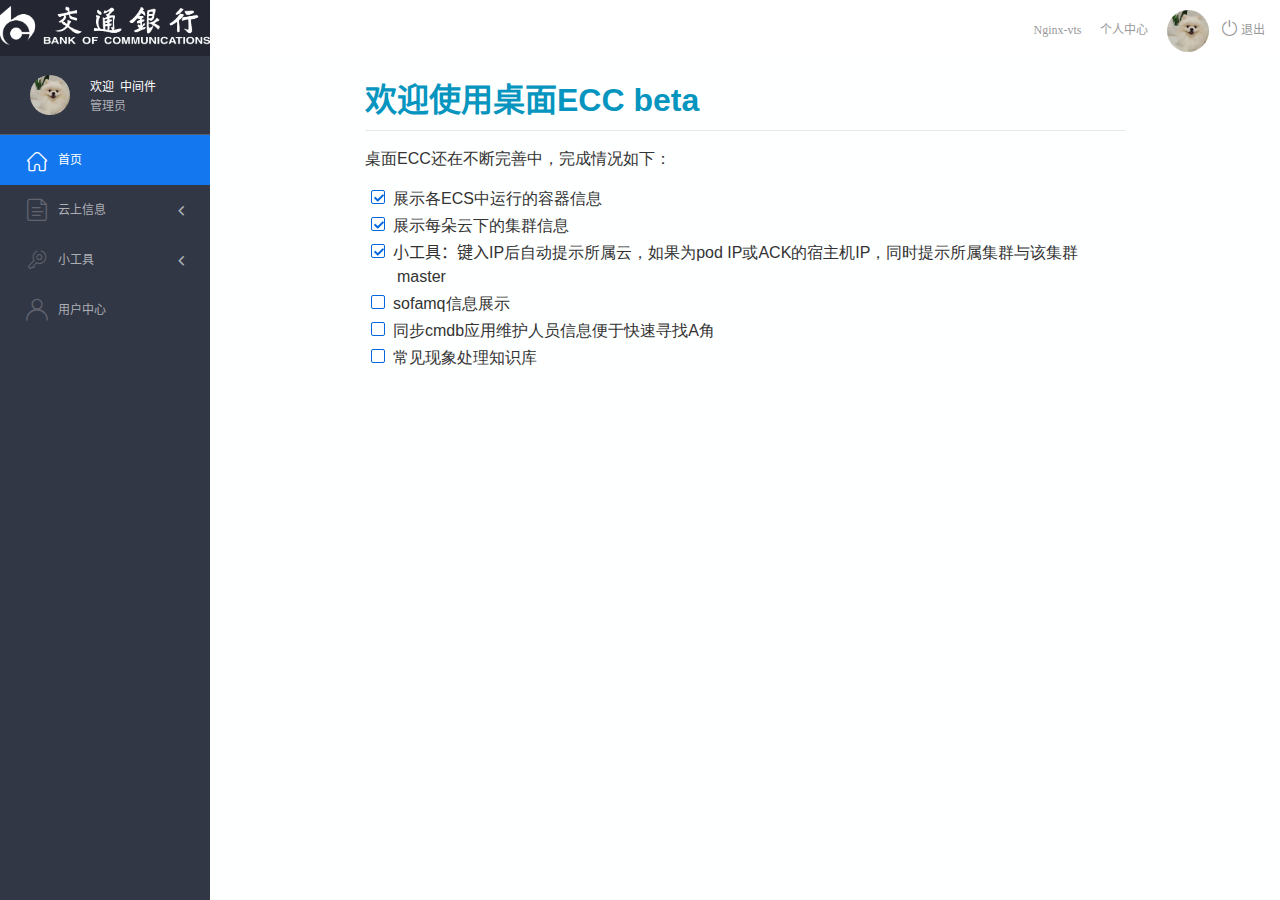
==== mid/index.html @ c3c73314 "debug" ====
<!DOCTYPE html>
<html lang="zh-CN">

<head>
    <meta charset="UTF-8">
    <meta http-equiv="Content-Type" content="text/html; charset=UTF-8">
    <meta http-equiv="X-UA-Compatible" content="IE=edge">
    <meta name="viewport" content="width=device-width, initial-scale=1.0">
    <title>中间件-桌面ECC</title>
    <link rel="icon" href="images/favicon.ico" type="image/x-icon">
    <link rel="shortcut icon" href="images/favicon.ico" type="image/x-icon">
    <link rel="stylesheet" href="js/bootstrap/css/bootstrap.min.css">
    <link rel="stylesheet" href="css/reset.css">
    <link rel="stylesheet" href="css/iconfont.css">
    <link rel="stylesheet" href="css/main.css">
    <script src="js/jquery-1.12.4.min.js"></script>
</head>

<body>
    <div class="sider">
        <a href="#" class="logo"><img src="images/logo04.png" alt="logo"></a>
        <div class="user_info">
            <img src="images/3.jpg" alt="person">
            <span>欢迎&nbsp;&nbsp;中间件</span>
            <b>管理员</b>
        </div>
        <div class="menu">
            <div class="level01 active"><a href="欢迎使用桌面ECC beta.html" target="main_frame"><i class="iconfont icon-yidiandiantubiao04"></i><span>首页</span></a></div>
            <div class="level01"><a href="#"><i class="iconfont icon-icon-article"></i><span>云上信息</span><b
                        class="iconfont icon-arrowdownl"></b></a></div>
            <ul class="level02">
                <li>
                    <form action="findMatchingFiles.php" method="POST" target="main_frame">
                        <input type="hidden" name="directory" value="/data/deskecc/ack/index/">
                        <input type="hidden" name="pattern" value="/.*nodes_info\.csv$/">
                        <button type="submit" style="background:none; border:none; cursor:pointer;">
                            <i class="iconfont icon-previewright"></i><span>ACK集群</span>
                        </button>
                    </form>
                </li>
                <li><a href="findMatchingFiles.php" target="main_frame"><i class="iconfont icon-previewright"></i><span>ACK集群</span></a></li>
                <li><a  href="开发中，敬请期待....html" target="main_frame"><i class="iconfont icon-previewright"></i><span>SOFAMQ</span></a></li>
            </ul>

            <div class="level01"><a href="#"><i class="iconfont icon-key"></i><span>小工具</span><b
                        class="iconfont icon-arrowdownl"></b></a></div>
            <ul class="level02">
                <li><a href="vpcinfo.php" target="main_frame"><i class="iconfont icon-search"></i><span>网段搜索</span></a></li>
                <li><a  href="./jstack-review/index.html" target="_blank"><i class="iconfont icon-system1"></i><span>JavaCore</span></a></li>
            </ul>

            <!-- <div class="level01"><a href="searchIP.html" target="main_frame"><i class="iconfont icon-comment"></i><span>小工具</span></a></div> -->
            <div class="level01"><a  href="user.html" target="main_frame"><i class="iconfont icon-user"></i><span>用户中心</span></a></div>
        </div>
    </div>

    <div class="header_bar">        
        <!-- <form class="search_form">
            <input type="text" placeholder="早期版本，侧边和顶部按钮用不了，别点了">
            <i class="iconfont icon-search"></i>
        </form> -->
        <div class="user_center_link">
            <a href="http://53.192.92.79:8088/status" onclick="setMenu(3,0)" target="_blank">Nginx-vts</a>
            <a href="user.html" onclick="setMenu(3,0)" target="main_frame">个人中心</a>
            <img src="images/3.jpg" alt="person">
            <a href="login.html"><i class="iconfont icon-tuichu"></i> 退出</a>
        </div>
    </div>

    <div class="main" id="main_body">
        <iframe src="欢迎使用桌面ECC beta.html" frameborder="0" id="main_frame" name="main_frame" frameborder="0" scrolling="auto"></iframe>
    </div>
    <div>
        1234
    </div>



    <script>
        var $level01 = $('.level01');
        var $subli = $('.level02 li')
        $level01.click(function(){
            $level01.not($(this)).removeClass('active');
            $(this).addClass('active');

            if($(this).next().hasClass('level02')){
                $(this).next().slideToggle();
                $(this).find('b').toggleClass('rotate0');
            }else{
                $subli.removeClass('active'); 
            }
        })

        $subli.click(function(){
            $subli.not($(this)).removeClass('active');
            $(this).addClass('active');

            if(!$(this).parent().prev().hasClass('active')){
                $level01.removeClass('active');
                $(this).parent().prev().addClass('active');
            }
        })

        function resizeFrame(){
            var frame_w = $('#main_body').outerWidth();
			var frame_h = $('#main_body').outerHeight();
			$('#main_frame').css({'width':frame_w,'height':frame_h});
        }

        resizeFrame();

        $(window).resize(function(){
            resizeFrame();
        })


        function setMenu(m,n){
           $level01.eq(m).addClass('active').siblings().not('.level02').removeClass('active');
           if(m!=1){              
              $('.level02').slideUp(); 
           }else{
              $('.level02').slideDown();
              $('.level02').children().eq(n).addClass('active').siblings().removeClass('active');
           }
        }

    </script>

</body>
</html>
---- mid/css/iconfont.css ----
@font-face {font-family: "iconfont";
  src: url('../fonts/iconfont.eot?t=1558003957214'); /* IE9 */
  src: url('../fonts/iconfont.eot?t=1558003957214#iefix') format('embedded-opentype'), /* IE6-IE8 */
  url('[data-uri]') format('woff2'),
  url('../fonts/iconfont.woff?t=1558003957214') format('woff'),
  url('../fonts/iconfont.ttf?t=1558003957214') format('truetype'), /* chrome, firefox, opera, Safari, Android, iOS 4.2+ */
  url('../fonts/iconfont.svg?t=1558003957214#iconfont') format('svg'); /* iOS 4.1- */
}

.iconfont {
  font-family: "iconfont" !important;
  font-size: 16px;
  font-style: normal;
  -webkit-font-smoothing: antialiased;
  -moz-osx-font-smoothing: grayscale;
}

.icon-yidiandiantubiao04:before {
  content: "\e607";
}

.icon-arrowdownl:before {
  content: "\e6a3";
}

.icon-key:before {
  content: "\e68b";
}

.icon-tuichu:before {
  content: "\e622";
}

.icon-previewright:before {
  content: "\e75c";
}

.icon-system:before {
  content: "\e6a6";
}

.icon-icondate:before {
  content: "\e609";
}

.icon-search:before {
  content: "\e656";
}

.icon-system1:before {
  content: "\e608";
}

.icon-user:before {
  content: "\e645";
}

.icon-comment:before {
  content: "\e60a";
}

.icon-icon-article:before {
  content: "\e601";
}
---- mid/css/main.css ----
body{
    font-family:'MicroSoft YaHei';
    background-color: #f2f3f5;
}
.main_wrap{
    position:fixed;
    width:100%;
    height:100%;
    left:0px;
    top:0px;
    background:url('../images/login_bg.jpg'); 
    background-size:100% 100%; 
  }
.header{
    width:1200px;
    overflow: hidden;
    margin:20px auto 0;
}
.header .logo{
    float: left;
    display:block;
    height:56px;
    overflow: hidden;
}
.header .logo img{
    display:block;
    margin:6px auto 0;
/*    width: 100%;*/
    height: 100%;
    object-fit: contain; /* 图片在不裁剪的情况下完全显示在容器内 */
}

.header .copyright{
    float:right;
    font-size:12px;
    color:#fff;
    text-align:right;
    line-height:20px;
    margin-top:10px;
}
.login_form_con{
    position:absolute;
    left:50%;
    top:50%;
    margin-left:-200px;
    margin-top:-155px;
    width:400px;
    height:310px;
    background-color: #edeff0;
}

.login_form{
    position: relative;
}

.login_form .icon-user{
    position:absolute;
    font-size:16px;
    color:#999;
    left:46px;
    top:12px;
}
.login_form .icon-key{
    position:absolute;
    font-size:18px;
    color:#999;
    left:46px;
    top:78px;
}
.login_title{
    height:60px;
    background:url('../images/login_title.png') center center no-repeat #fff;
}
.input_txt,.input_pass,.input_sub{
    display:block;
    width:334px;
    height:37px;
    padding:0px;
    text-indent:40px;
    border:1px solid #ddd;
    margin:27px auto 0;
    outline:none;
}
.input_sub{
    margin-top:40px;
    height:42px;
    background-color: #19b9e7;
    text-indent:0px;
    font-size:18px;
    color:#fff;
    cursor: pointer;
}
.input_sub:hover{
    background-color: #08a0cc;
}

.sider{
    position:fixed;
    left:0;
    top:0;
    bottom:0;
    width:210px;
    background-color: #323745;
}
.sider .logo{
    display:block;
    height:56px;
    background-color: #242732;
    overflow: hidden;
}
.sider .logo img{
    display:block;
    margin:6px auto 0;
    width: 100%;
/*    height: 100%;*/
    object-fit: contain; /* 图片在不裁剪的情况下完全显示在容器内 */
}
.user_info{
    height:79px;
    border-bottom:1px solid #5a5e6b;
}

.user_info img{
    float: left;
    width:40px;
    height:40px;
    border-radius:20px;
    margin:19px 0 0 30px;
}
.user_info span{
    float: left;
    width:120px;
    font-size:12px;
    color:#fff;
    margin:23px 0 0 20px;
}
.user_info b{
    float: left;
    width: 120px;
    font-weight:normal;
    font-size:12px;
    color:#adafb5;
    margin:2px 0 0 20px;
}

.menu .level01{
    height:50px;
    line-height:50px;
}
.menu .level01 a{
    display:block;
    height:50px;
    font-size:12px;
    color:#adafb5;
    overflow: hidden;
}
.menu .level01.active a{
    background-color: #1378f0;
    color:#fff;
}
.menu .level01.active i{
    color:#fff;
}

.menu .level01 a:hover{
    background-color: #1378f0;
    color:#fff;
}
.menu .level01 a:hover i{
    color:#fff;
}
.menu .level01 i{
    color:#61646f;
    font-size:22px;
    float: left;
    margin-left:26px;
}
.menu .level01 span{
    float: left;
    margin-left:10px;
}
.menu .level01 b{
    float: right;
    margin-right:20px;
    font-weight:normal;
    transform:rotate(90deg);
    transition:all 500ms ease;
}

.menu .level01 .rotate0{
    transform:rotate(0deg);
}

.menu .level02{
    background: #242732;
    display:none;
}


.menu .level02 li{
    height:40px;
    line-height:40px;
}
.menu .level02 li a{
    display:block;
    height:40px;
    font-size:12px;
    color:#adafb5;
    overflow: hidden;
}
.menu .level02 li button{
    display:block;
    height:40px;
    font-size:12px;
    color:#adafb5;
    overflow: hidden;
}

.menu .level02 li a:hover{
    background-color: #1378f0;
    color:#fff;
}

.menu .level02 li button:hover{
    background-color: #1378f0;
    color:#fff;
}

.menu .level02 li i{
    font-size:12px;
    float: left;
    margin-left:60px;
}
.menu .level02 li span{
    font-size:12px;
    float: left;
    margin-left:5px;
}

.menu .level02 .active a{
    color:#ffae00;
}
.menu .level02 .active button{
    color:#ffae00;
}

.header_bar{
    position:fixed;
    left:210px;
    right:0;
    top:0;
    height:56px;
    background-color: #fff;
}

.main{
    position:fixed;
    left:210px;
    top:56px;
    right:0;
    bottom:0;
    background-color: #f2f3f5;
}

.search_form{
    width:218px;
    height:33px;
    border:1px solid #ddd;
    background-color: #f2f3f5;
    border-radius:16px;
    float: left;
    margin:12px 0 0 27px;
}

.search_form input{
    padding:0px;
    margin:0px;
    border:0px;
    float: left;
    background-color: #f2f3f5;
    font-size:12px;
    width:175px;
    height:31px;
    margin-left:12px;
    outline:none;
   
}

.search_form .icon-search{
    line-height:33px;
    cursor: pointer;
    font-size:18px;
    color:#abaebb;
}
.user_center_link{
    float:right;

}
.user_center_link a{
    line-height:56px;
    font-size:12px;
    color:#999;
    margin-right:15px;
}
.user_center_link a:hover{
    color:#ffae00
}

.user_center_link img{
    width:42px;
    height:42px;
    border-radius:32px;
    margin-right:10px;
}

.spannel_list{
    margin-top:20px;
}

.spannel{
	height:100px;
	overflow:hidden;
	text-align:center;
    position:relative;
    background-color: #fff;
    border:1px solid #e7e7e9;
    margin-bottom:20px;
}

.spannel em{
    font-style:normal;
	font-size:50px;
	line-height:50px;
	display:inline-block;
	margin:10px 0 0 20px;
	font-family:'Arial';
	color:#83a2ed;
}

.spannel span{
	font-size:14px;
	display:inline-block;
	color:#83a2ed;
	margin-left:10px;
}

.spannel b{
	position:absolute;
	left:0;
	bottom:0;
	width:100%;
	line-height:24px;
	background:#e5e5e5;
	color:#333;
	font-size:14px;
	font-weight:normal;
}

.scolor01 em,.scolor01 span{
	color:#6ac6e2;
}

.scolor02 em,.scolor02 span{
	color:#5fd9de;
}

.scolor03 em,.scolor03 span{
	color:#58d88e;
}


.gragh_pannel{
    height:350px;
    border:1px solid #e7e7e9;
    background-color: #fff!important; 
    margin-bottom:20px;  
}

.column_pannel{
    margin-bottom:20px;
    height:400px;
    border:1px solid #e7e7e9;
    background-color: #fff!important;   
}

.common_title{
    line-height:42px;
    background-color: #fbfbfb;
    border:1px solid #e7e7e9;
    margin-top:20px;
    text-indent: 15px;
    font-size:14px;
    color:#333;
}

.common_con{
    border:1px solid #e7e7e9;
    border-top:0px;
    background-color: #fff;
    padding-bottom:20px;
    margin-bottom:20px;
}
.opt_btns{
    margin-top:20px;
}

.mp20{
    margin-top:20px;
}

.pagination{   
   margin:0;
}

.article_form{
    margin-top:20px;
}

.form-group{
    margin-bottom:25px;
}

.form-group label{
    font-weight:normal;
    color:#666;
}

.icon-icondate{
    line-height:16px;
}

.user_pic{
    width:100px;
    height:100px;
    margin-bottom:10px;
}

.article_cover{
    width:200px;
    height:200px;
    margin-bottom:10px;
}
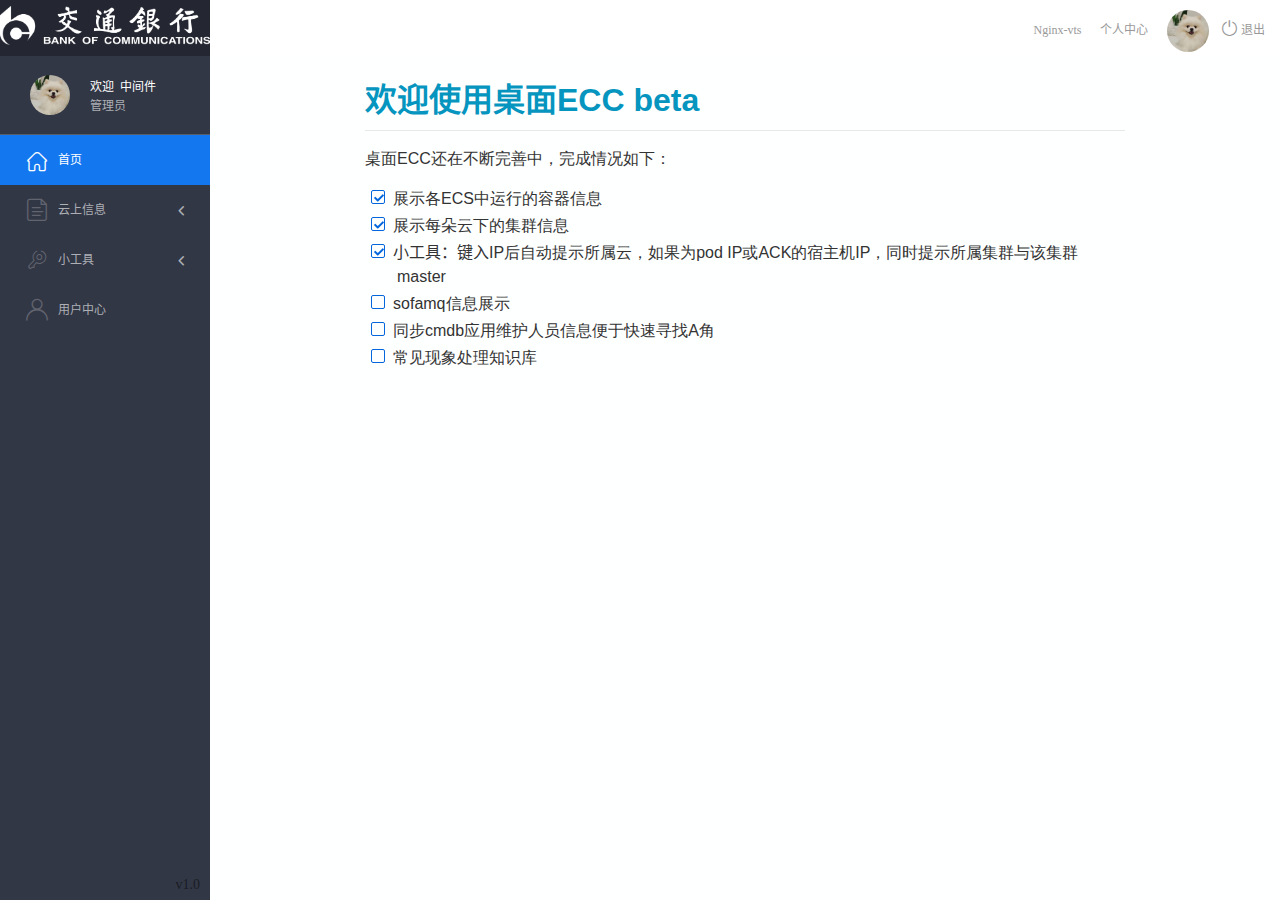
==== commit 41bcfa61: "debug" ====
--- a/mid/index.html
+++ b/mid/index.html
@@ -6,6 +6,7 @@
     <meta http-equiv="Content-Type" content="text/html; charset=UTF-8">
     <meta http-equiv="X-UA-Compatible" content="IE=edge">
     <meta name="viewport" content="width=device-width, initial-scale=1.0">
+    <meta http-equiv="Cache-Control" content="max-age=3600">
     <title>中间件-桌面ECC</title>
     <link rel="icon" href="images/favicon.ico" type="image/x-icon">
     <link rel="shortcut icon" href="images/favicon.ico" type="image/x-icon">
@@ -34,12 +35,20 @@
                         <input type="hidden" name="directory" value="/data/deskecc/ack/index/">
                         <input type="hidden" name="pattern" value="/.*nodes_info\.csv$/">
                         <button type="submit" style="background:none; border:none; cursor:pointer;">
-                            <i class="iconfont icon-previewright"></i><span>ACK集群</span>
+                            <i class="iconfont icon-previewright"></i><span>节点pod信息</span>
                         </button>
                     </form>
                 </li>
-                <li><a href="findMatchingFiles.php" target="main_frame"><i class="iconfont icon-previewright"></i><span>ACK集群</span></a></li>
-                <li><a  href="开发中，敬请期待....html" target="main_frame"><i class="iconfont icon-previewright"></i><span>SOFAMQ</span></a></li>
+                <li>
+                    <form action="findMatchingFiles.php" method="POST" target="main_frame">
+                        <input type="hidden" name="directory" value="/data/deskecc/ack/index/">
+                        <input type="hidden" name="pattern" value="/.*cluster_info\.csv$/">
+                        <button type="submit" style="background:none; border:none; cursor:pointer;">
+                            <i class="iconfont icon-previewright"></i><span>ACK集群信息</span>
+                        </button>
+                    </form>
+                </li>
+                <li><a  href="开发中，敬请期待....html" target="main_frame"><i class="iconfont icon-previewright"></i><span>SOFAMQ信息（建设中）</span></a></li>
             </ul>
 
             <div class="level01"><a href="#"><i class="iconfont icon-key"></i><span>小工具</span><b
@@ -52,6 +61,7 @@
             <!-- <div class="level01"><a href="searchIP.html" target="main_frame"><i class="iconfont icon-comment"></i><span>小工具</span></a></div> -->
             <div class="level01"><a  href="user.html" target="main_frame"><i class="iconfont icon-user"></i><span>用户中心</span></a></div>
         </div>
+        <div class="version">v1.0</div>
     </div>
 
     <div class="header_bar">        
--- a/mid/css/main.css
+++ b/mid/css/main.css
@@ -441,6 +441,17 @@
     margin-bottom:10px;
 }
 
-
-
-
+/* 版本号小模块 */
+.version {
+    position: absolute;
+    bottom: 0;
+    right: 0;
+    padding: 5px 10px;
+    font-size: 14px;
+    color: rgba(0, 0, 0, 0.5); /* 半透明颜色 */
+    background-color: transparent;
+}
+
+
+
+
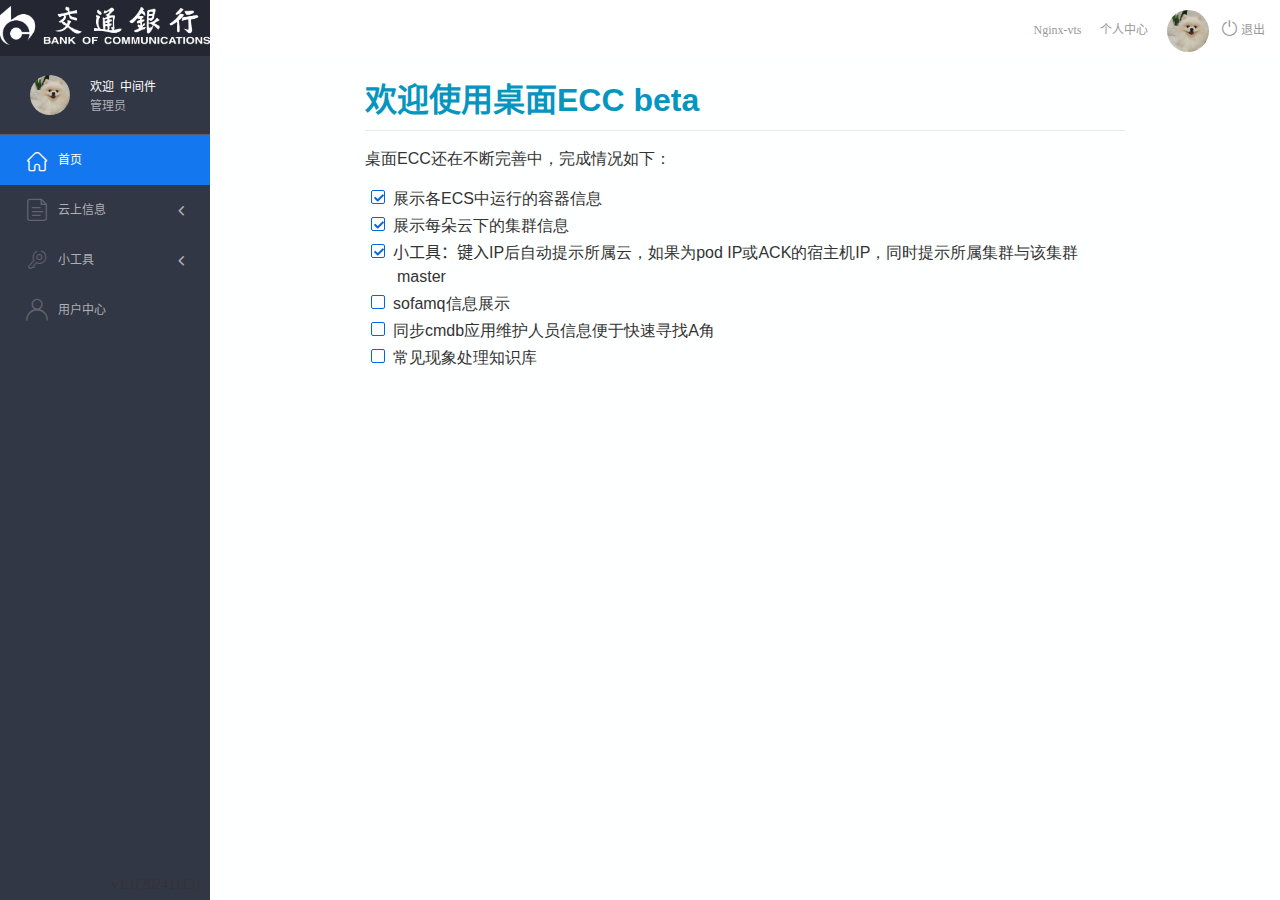
==== commit 5a034d6a: "debug" ====
--- a/mid/index.html
+++ b/mid/index.html
@@ -61,7 +61,7 @@
             <!-- <div class="level01"><a href="searchIP.html" target="main_frame"><i class="iconfont icon-comment"></i><span>小工具</span></a></div> -->
             <div class="level01"><a  href="user.html" target="main_frame"><i class="iconfont icon-user"></i><span>用户中心</span></a></div>
         </div>
-        <div class="version">v1.0</div>
+        <div class="version">v1.1(20241113)</div>
     </div>
 
     <div class="header_bar">        
--- a/mid/css/main.css
+++ b/mid/css/main.css
@@ -448,7 +448,7 @@
     right: 0;
     padding: 5px 10px;
     font-size: 14px;
-    color: rgba(0, 0, 0, 0.5); /* 半透明颜色 */
+    color: #adafb5
     background-color: transparent;
 }
 
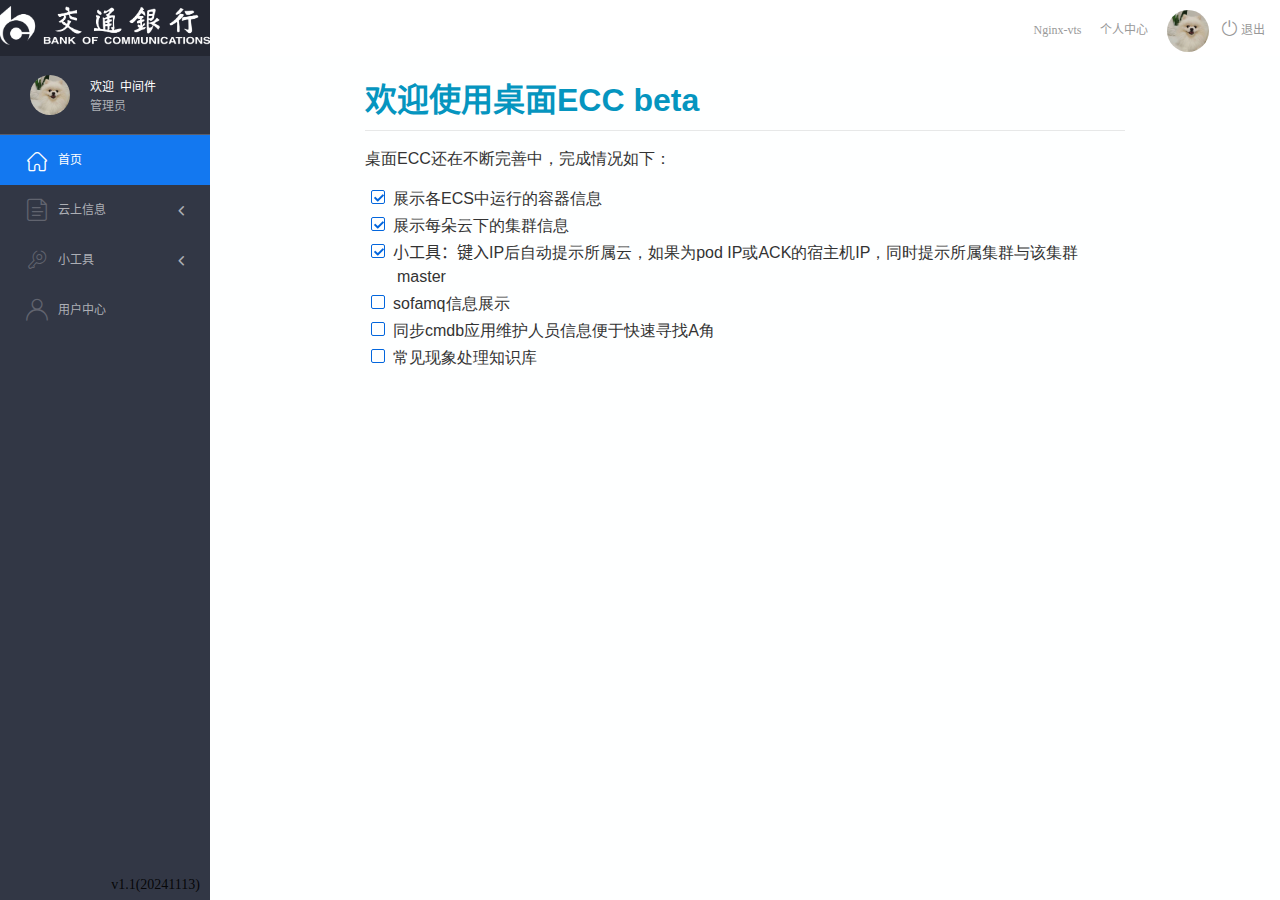
==== commit 60b880c6: "debug" ====
--- a/mid/index.html
+++ b/mid/index.html
@@ -31,7 +31,7 @@
                         class="iconfont icon-arrowdownl"></b></a></div>
             <ul class="level02">
                 <li>
-                    <form action="findMatchingFiles.php" method="POST" target="main_frame">
+                    <form action="findMatchingFilesfornode.php" method="POST" target="main_frame">
                         <input type="hidden" name="directory" value="/data/deskecc/ack/index/">
                         <input type="hidden" name="pattern" value="/.*nodes_info\.csv$/">
                         <button type="submit" style="background:none; border:none; cursor:pointer;">
--- a/mid/css/main.css
+++ b/mid/css/main.css
@@ -448,7 +448,7 @@
     right: 0;
     padding: 5px 10px;
     font-size: 14px;
-    color: #adafb5
+    color: rgba(0, 0, 0, 0.9); /* 半透明颜色 */
     background-color: transparent;
 }
 
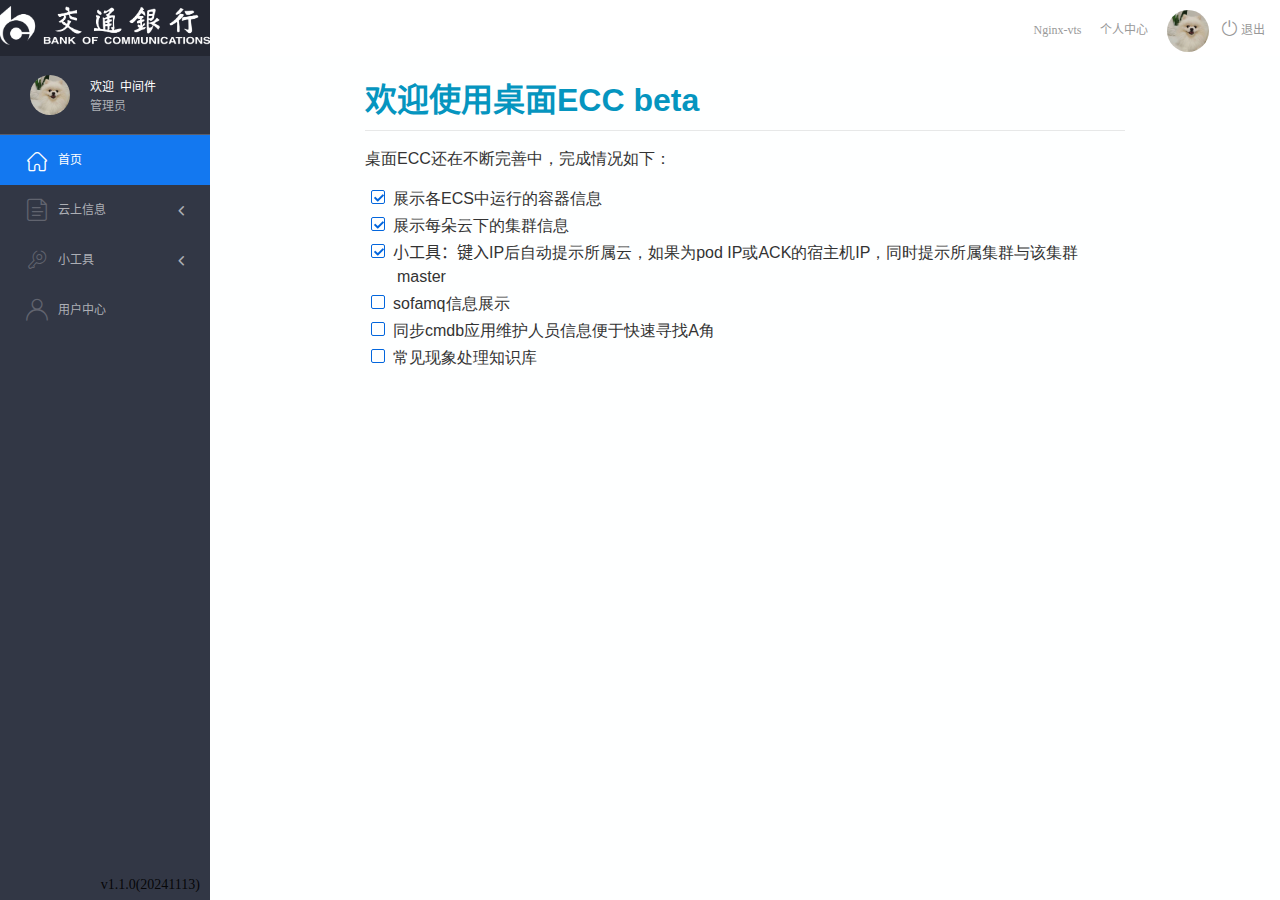
==== commit df836b22: "debug" ====
--- a/mid/index.html
+++ b/mid/index.html
@@ -48,7 +48,7 @@
                         </button>
                     </form>
                 </li>
-                <li><a  href="开发中，敬请期待....html" target="main_frame"><i class="iconfont icon-previewright"></i><span>SOFAMQ信息（建设中）</span></a></li>
+                <li><a  href="开发中，敬请期待....html" target="main_frame"><i class="iconfont icon-previewright"></i><span>SOFAMQ信息</span></a></li>
             </ul>
 
             <div class="level01"><a href="#"><i class="iconfont icon-key"></i><span>小工具</span><b
@@ -61,7 +61,7 @@
             <!-- <div class="level01"><a href="searchIP.html" target="main_frame"><i class="iconfont icon-comment"></i><span>小工具</span></a></div> -->
             <div class="level01"><a  href="user.html" target="main_frame"><i class="iconfont icon-user"></i><span>用户中心</span></a></div>
         </div>
-        <div class="version">v1.1(20241113)</div>
+        <div class="version">v1.1.0(20241113)</div>
     </div>
 
     <div class="header_bar">        
